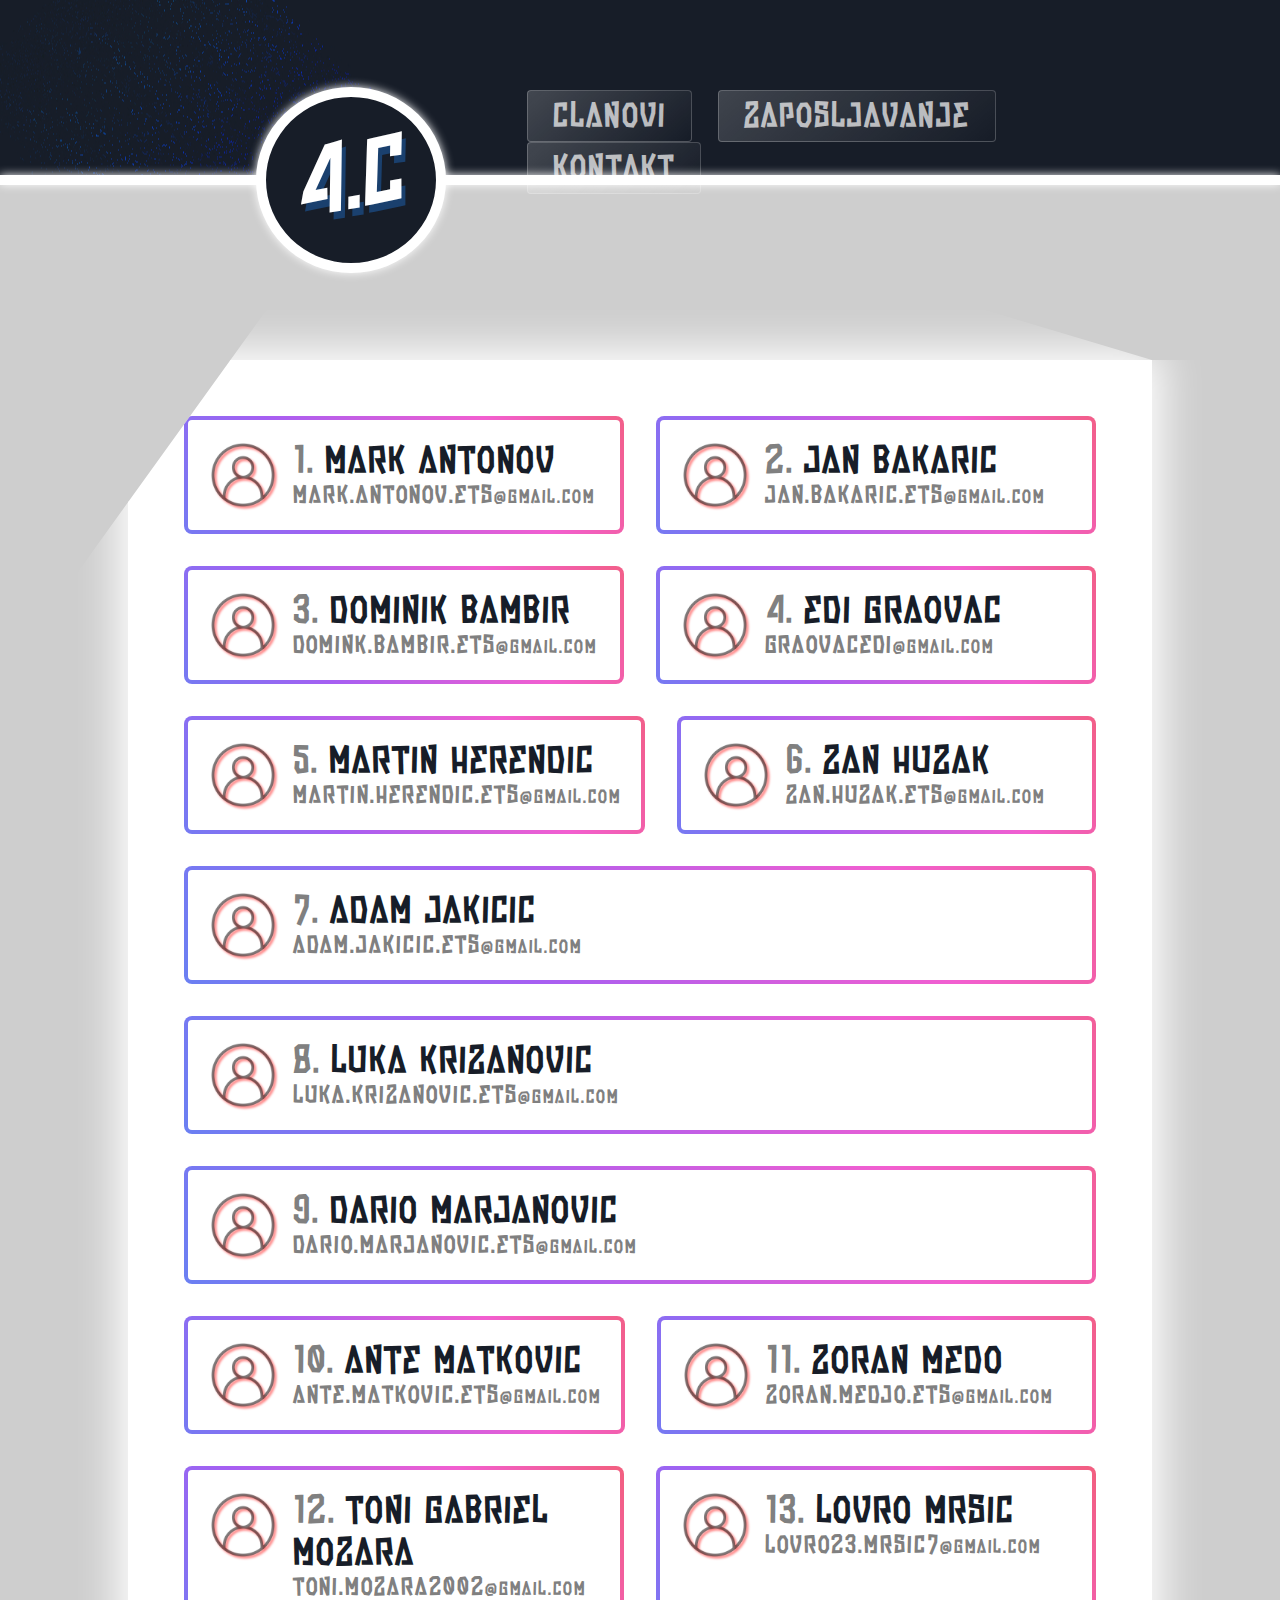
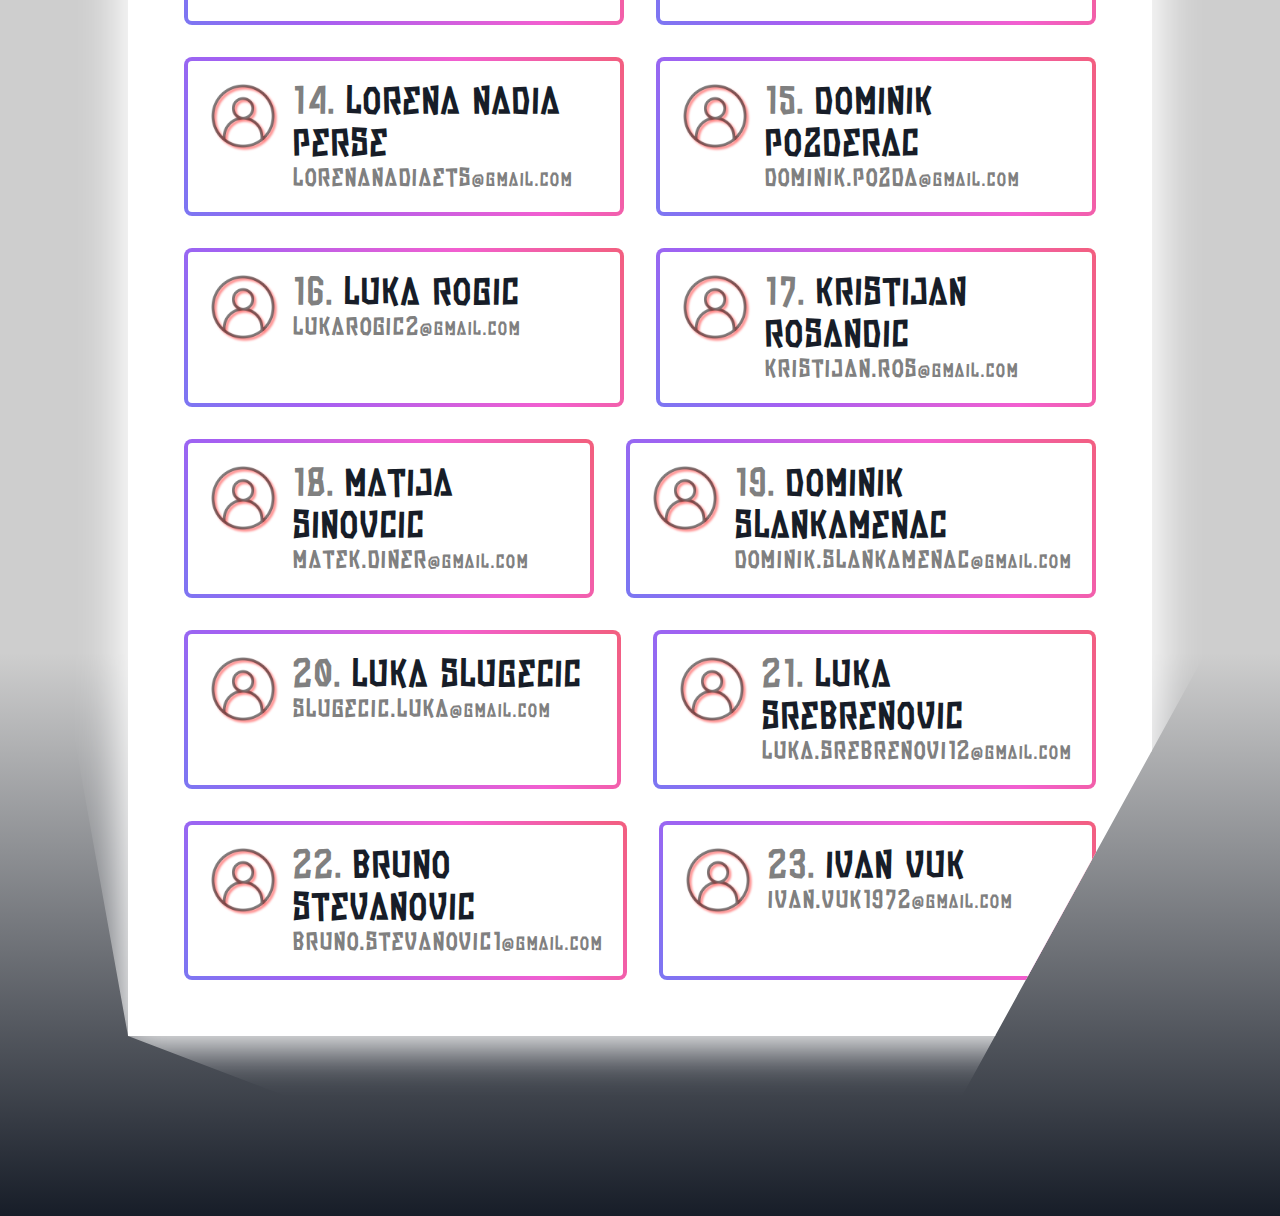
==== clanovi/index.html @ 48291f80 "init" ====
<!DOCTYPE html>
<html lang="en">
<head>
  <meta charset="UTF-8">
  <meta name="viewport" content="width=device-width, initial-scale=1.0">
  <meta name="description" content="Popis učenika u razredu nalazi se ovdje!">
  <meta name="keywords" content="učenici, škola, elektrotehnička, 4. razredi, srednja, ocjene">
  <meta name="author" content="Kristijan Rosandić">
  <link rel="stylesheet" href="/global/global.css">
  <link rel="stylesheet" href="index.css">
  <link rel="icon" href="/assets/icons/favicon.png">
  <title>4.C — Članovi</title>
</head>
<body>
  <div id="navbar">
    <a id="title-container" href="/">
      <div id="title">4.C</div>
    </a>
    <div id="links">
      <a href="/clanovi/index.html">Clanovi</a>
      <a href="/zaposljavanje/index.html">Zaposljavanje</a>
      <a href="/kontakt/index.html">Kontakt</a>
    </div>
  </div>
  <div id="content">
    <div class="item">
      <img src="/assets/icons/user.png" alt="Slika korisnika">
      <div class="user">
        <div><span>1.</span>Mark Antonov</div>
        <div>mark.antonov.ets</div>
      </div>
    </div>
    <div class="item">
      <img src="/assets/icons/user.png" alt="Slika korisnika">
      <div class="user">
        <div><span>2.</span>Jan Bakaric</div>
        <div>jan.bakaric.ets</div>
      </div>
    </div>
    <div class="item">
      <img src="/assets/icons/user.png" alt="Slika korisnika">
      <div class="user">
        <div><span>3.</span>Dominik Bambir</div>
        <div>domink.bambir.ets</div>
      </div>
    </div>
    <div class="item">
      <img src="/assets/icons/user.png" alt="Slika korisnika">
      <div class="user">
        <div><span>4.</span>Edi Graovac</div>
        <div>graovacedi</div>
      </div>
    </div>
    <div class="item">
      <img src="/assets/icons/user.png" alt="Slika korisnika">
      <div class="user">
        <div><span>5.</span>Martin Herendic</div>
        <div>martin.herendic.ets</div>
      </div>
    </div>
    <div class="item">
      <img src="/assets/icons/user.png" alt="Slika korisnika">
      <div class="user">
        <div><span>6.</span>Zan Huzak</div>
        <div>zan.huzak.ets</div>
      </div>
    </div>
    <div class="item">
      <img src="/assets/icons/user.png" alt="Slika korisnika">
      <div class="user">
        <div><span>7.</span>Adam Jakicic</div>
        <div>adam.jakicic.ets</div>
      </div>
    </div>
    <div class="item">
      <img src="/assets/icons/user.png" alt="Slika korisnika">
      <div class="user">
        <div><span>8.</span>Luka Krizanovic</div>
        <div>luka.krizanovic.ets</div>
      </div>
    </div>
    <div class="item">
      <img src="/assets/icons/user.png" alt="Slika korisnika">
      <div class="user">
        <div><span>9.</span>Dario Marjanovic</div>
        <div>dario.marjanovic.ets</div>
      </div>
    </div>
    <div class="item">
      <img src="/assets/icons/user.png" alt="Slika korisnika">
      <div class="user">
        <div><span>10.</span>Ante Matkovic</div>
        <div>ante.matkovic.ets</div>
      </div>
    </div>
    <div class="item">
      <img src="/assets/icons/user.png" alt="Slika korisnika">
      <div class="user">
        <div><span>11.</span>Zoran Medo</div>
        <div>zoran.medjo.ets</div>
      </div>
    </div>
    <div class="item">
      <img src="/assets/icons/user.png" alt="Slika korisnika">
      <div class="user">
        <div><span>12.</span>Toni Gabriel Mozara</div>
        <div>toni.mozara2002</div>
      </div>
    </div>
    <div class="item">
      <img src="/assets/icons/user.png" alt="Slika korisnika">
      <div class="user">
        <div><span>13.</span>Lovro Mrsic</div>
        <div>lovro23.mrsic7</div>
      </div>
    </div>
    <div class="item">
      <img src="/assets/icons/user.png" alt="Slika korisnika">
      <div class="user">
        <div><span>14.</span>Lorena Nadia Perse</div>
        <div>lorenanadiaets</div>
      </div>
    </div>
    <div class="item">
      <img src="/assets/icons/user.png" alt="Slika korisnika">
      <div class="user">
        <div><span>15.</span>Dominik Pozderac</div>
        <div>dominik.pozda</div>
      </div>
    </div>
    <div class="item">
      <img src="/assets/icons/user.png" alt="Slika korisnika">
      <div class="user">
        <div><span>16.</span>Luka Rogic</div>
        <div>lukarogic2</div>
      </div>
    </div>
    <div class="item">
      <img src="/assets/icons/user.png" alt="Slika korisnika">
      <div class="user">
        <div><span>17.</span>Kristijan Rosandic</div>
        <div>kristijan.ros</div>
      </div>
    </div>
    <div class="item">
      <img src="/assets/icons/user.png" alt="Slika korisnika">
      <div class="user">
        <div><span>18.</span>Matija Sinovcic</div>
        <div>matek.diner</div>
      </div>
    </div>
    <div class="item">
      <img src="/assets/icons/user.png" alt="Slika korisnika">
      <div class="user">
        <div><span>19.</span>Dominik Slankamenac</div>
        <div>dominik.slankamenac</div>
      </div>
    </div>
    <div class="item">
      <img src="/assets/icons/user.png" alt="Slika korisnika">
      <div class="user">
        <div><span>20.</span>Luka Slugecic</div>
        <div>slugecic.luka</div>
      </div>
    </div>
    <div class="item">
      <img src="/assets/icons/user.png" alt="Slika korisnika">
      <div class="user">
        <div><span>21.</span>Luka Srebrenovic</div>
        <div>luka.srebrenovi12</div>
      </div>
    </div>
    <div class="item">
      <img src="/assets/icons/user.png" alt="Slika korisnika">
      <div class="user">
        <div><span>22.</span>Bruno Stevanovic</div>
        <div>bruno.stevanovic1</div>
      </div>
    </div>
    <div class="item">
      <img src="/assets/icons/user.png" alt="Slika korisnika">
      <div class="user">
        <div><span>23.</span>Ivan Vuk</div>
        <div>ivan.vuk1972</div>
      </div>
    </div>

  </div>
</body>
</html>
---- global/global.css ----
::-webkit-scrollbar {
  width: 10px;
}

::-webkit-scrollbar-track {
  box-shadow: inset 0 0 5px 5px rgb(223, 223, 223);
}

::-webkit-scrollbar-thumb {
  background: #171d28;
}

::-webkit-scrollbar-thumb:hover {
  background: #171d28d8;
}

@font-face {
  font-family: "StreetwallAllcaps";
  src: url("../assets/fonts/StreetwallAllcaps.otf");
}

* {
  box-sizing: border-box;
  letter-spacing: 2px;
}

body,
a,
input,
textarea,
button {
  font-family: "StreetwallAllcaps";
  text-decoration: none;
}

body {
  background: linear-gradient(#cecece 80%, #171d28);
  min-height: 100vh;
  margin: 0;
  padding: 0;
}

#navbar {
  position: relative;
  height: 20vh;
  background: 500% repeat-x url("../assets/images/banner.png");
}

#navbar::after {
  content: "";
  position: absolute;
  bottom: -5px;
  height: 10px;
  background: white;
  box-shadow: 0 0 10px 0 white;
  width: 100%;
}

#title-container {
  display: block;
  position: absolute;
  left: 20%;
  bottom: 0;
  transform: translateY(50%);
  background: #171d28;
  border: 10px solid white;
  border-radius: 50%;
  box-shadow: 0 0 10px 0 white;
  padding: 30px;
  z-index: 2;
  transition: 250ms;
  cursor: pointer;
}

#title-container::after {
  content: "";
  position: absolute;
  top: -10px;
  bottom: -10px;
  left: -10px;
  right: -10px;
  clip-path: polygon(50% -10%, 110% 0, 50% 50%, 110% 110%, 0 110%, 50% 50%, 0 0);
  border-radius: 50%;
  animation: title-container 2s linear infinite;
  z-index: -1;
}

#title-container:hover {
  transform: translateY(50%) scale(1.3);
}

#title-container:hover #title {
  transform: skew(0deg, -10deg) scale(1.6);
}

@keyframes title-container {
  0% {
    transform: none;
    box-shadow: 0 0 25px 0 red;
  }

  20% {
    box-shadow: 0 0 25px 0 blue;
  }

  40% {
    box-shadow: 0 0 25px 0 green;
  }

  60% {
    box-shadow: 0 0 25px 0 yellow;
  }

  80% {
    box-shadow: 0 0 25px 0 black;
  }

  100% {
    transform: rotate(360deg);
    box-shadow: 0 0 25px 0 red;
  }
}

#title {
  color: white;
  font-size: 100px;
  transform: skew(0deg, -10deg);
  text-shadow: 4px 8px 0 #1a406e;
  animation: title 1s linear infinite;
  transition: transform 250ms;
}

@keyframes title {
  0% {
    text-shadow: 4px 8px 0 #1a406e;
  }

  20% {
    text-shadow: 2px 6px 0 blue;
  }

  40% {
    text-shadow: 1px 8px 0 green;
  }

  60% {
    text-shadow: 4px 3px 0 yellow;
  }

  80% {
    text-shadow: 4px 4px 0 black;
  }

  100% {
    text-shadow: 2px 8px 0 red;
  }
}

#links {
  position: absolute;
  max-width: 40%;
  top: 50%;
  right: 20%;
  font-size: 36px;
}

#links > a {
  display: inline-block;
  color: #ffffffaf;
  border: 1px solid #ffffff36;
  padding: 6px 25px;
  margin-left: 15px;
  border-radius: 4px;
  background: linear-gradient(140deg, #80808000, #ffffff4d, #80808000);
  background-size: 400%;
  background-position: bottom right;
  transition: border 250ms;

}

#links > a:hover {
  background-position: top left;
  border-color: white;
  color: white;
  cursor: pointer;
  transition: 250ms;
}

#content {
  background: white;
  font-size: 24px;
  width: 60%;
  padding: 40px;
  margin: 20vh auto;
  clip-path: polygon(26% -10%, 100% 0, 174% 0, 136% 58%, 70% 112%, 0 100%, 0 100%, -30% 25%);
  box-shadow: 0 0 40px 10px white;
}

@media only screen and (max-width: 768px) {
  * {
    -webkit-tap-highlight-color: transparent;
  }

  #navbar {
    height: 25vh;
  }

  #links {
    all: unset;
    display: flex;
    flex-wrap: wrap ;
    justify-content: center;
  }

  #links a {
    font-size: 18px;
    padding: 20px 20px;
    margin: 0;
    flex: 1 1 0;
    border-radius: 0;
  }

  #title-container {
    left: 50%;
    transform: translate(-50%, 50%) !important;
  }

  .image-wrapper {
    width: unset !important;
    overflow: hidden;
  }

  #content {
    width: 100% !important;
  }
}
---- clanovi/index.css ----
#content {
  display: flex;
  flex-wrap: wrap;
  width: 80%;
}

.item > * {
  display: inline-block;
}

.item img {
  vertical-align: top;
  filter: opacity(0.5) drop-shadow(2px 2px 1px red);
  max-width: 70px;
  max-height: 70px;
  margin-right: 15px;
  animation: user 2s infinite linear;
}

.item {
  flex: 1 1 0;
  display: flex;
  --border-width: 4px;
  position: relative;
  background: white;
  border-radius: var(--border-width);
  padding: 20px;
  margin: 20px;
}

.item::after {
  position: absolute;
  content: "";
  top: calc(-1 * var(--border-width));
  left: calc(-1 * var(--border-width));
  width: calc(100% + var(--border-width) * 2);
  height: calc(100% + var(--border-width) * 2);
  background: linear-gradient(60deg, #5f86f2, #a65ff2, #f25fd0, #f25f61, #f2cb5f, #abf25f, #5ff281, #5ff2f0);
  background-size: 300% 300%;
  background-position: 0 50%;
  border-radius: calc(2 * var(--border-width));
  animation: move-gradient 4s alternate infinite;
  z-index: -1;
}

.item:hover {
  color: white !important;
  transform: scale(1.3);
  z-index: 2;
  transition: transform 250ms;
}

.item:hover * {
  color: white !important;
  transition: color 250ms;
}

.item:hover img {
  animation: none;
  filter: invert(1);
}

@keyframes move-gradient {
  50% {
    background-position: 100% 50%;
  }
}

@keyframes user {
  0% {
    filter: opacity(0.5) drop-shadow(2px 2px 1px red);
  }

  20% {
    filter: opacity(0.5) drop-shadow(2px 2px 1px blue);
  }

  40% {
    filter: opacity(0.5) drop-shadow(2px 2px 1px green);
  }

  60% {
    filter: opacity(0.5) drop-shadow(2px 2px 1px yellow);
  }

  80% {
    filter: opacity(0.5) drop-shadow(2px 2px 1px black);
  }

  100% {
    filter: opacity(0.5) drop-shadow(2px 2px 1px red);
  }
}

.user > div:first-child {
  color: #171d28;
  font-size: 40px;
}

.user > div:first-child > span {
  color: gray;
  margin-right: 10px;
}

.user > div:last-child {
  color: gray;
  font-size: 26px;
}

.user > div:last-child::after {
  content: "@gmail.com";
  font-size: 20px;
}

@media only screen and (max-width: 768px) {
  .item {
    width: 100%;
    margin-left: 0;
    flex: 1 0 100%;
  }

  .item * {
    font-size: 22px !important;
  }

  .user {
    overflow: hidden;
  }

  .user > div:last-child::after {
    content: "\A@gmail.com";
    font-size: 14px;
  }
}
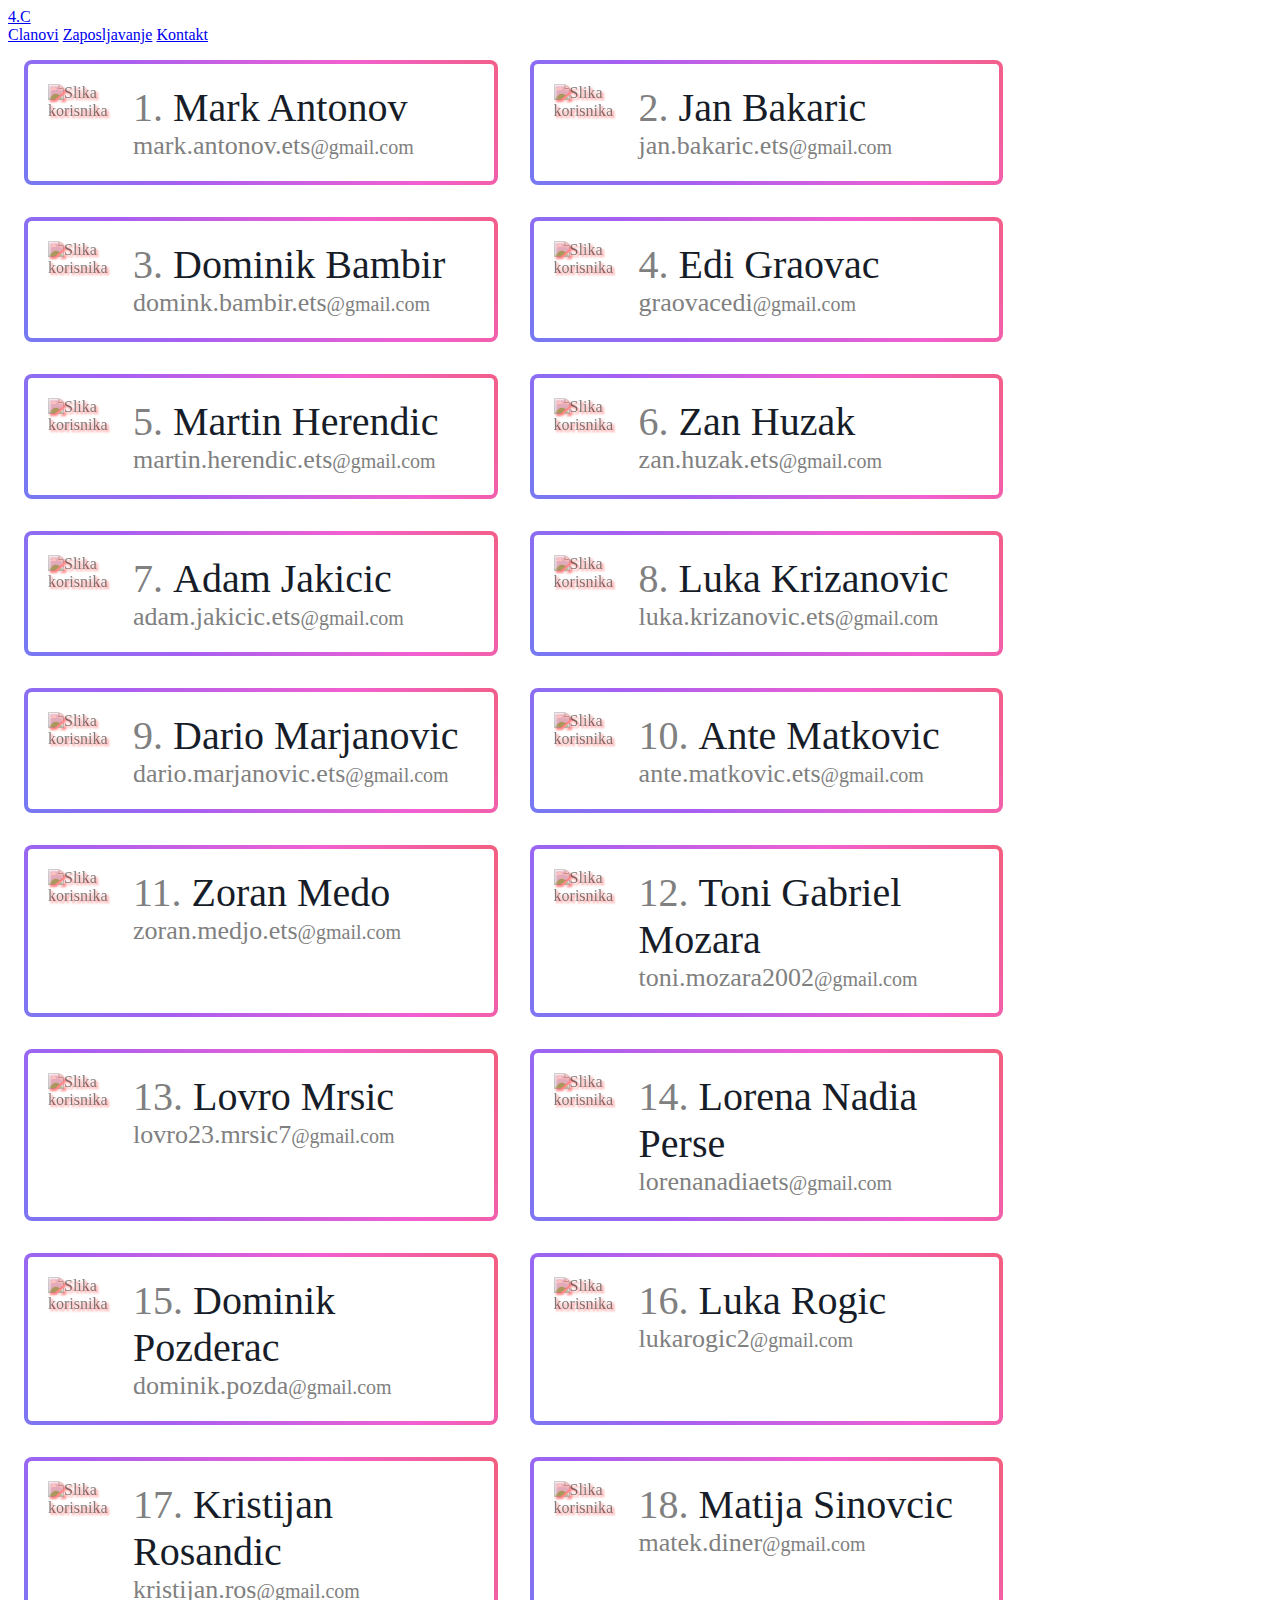
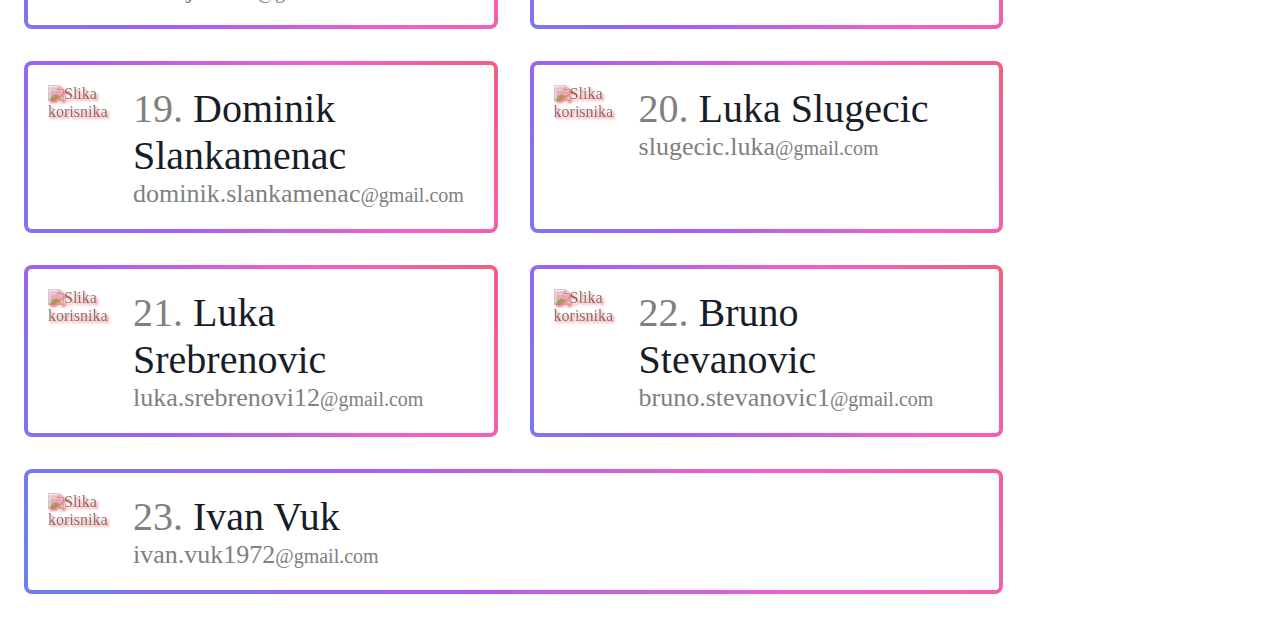
==== commit 23aa1c8e: "init" ====
--- a/clanovi/index.html
+++ b/clanovi/index.html
@@ -6,179 +6,179 @@
   <meta name="description" content="Popis učenika u razredu nalazi se ovdje!">
   <meta name="keywords" content="učenici, škola, elektrotehnička, 4. razredi, srednja, ocjene">
   <meta name="author" content="Kristijan Rosandić">
-  <link rel="stylesheet" href="/global/global.css">
+  <link rel="stylesheet" href="/4-c-razred/global/global.css">
   <link rel="stylesheet" href="index.css">
-  <link rel="icon" href="/assets/icons/favicon.png">
+  <link rel="icon" href="/4-c-razred/assets/icons/favicon.png">
   <title>4.C — Članovi</title>
 </head>
 <body>
   <div id="navbar">
-    <a id="title-container" href="/">
+    <a id="title-container" href="/4-c-razred/">
       <div id="title">4.C</div>
     </a>
     <div id="links">
-      <a href="/clanovi/index.html">Clanovi</a>
-      <a href="/zaposljavanje/index.html">Zaposljavanje</a>
-      <a href="/kontakt/index.html">Kontakt</a>
+      <a href="/4-c-razred/clanovi/index.html">Clanovi</a>
+      <a href="/4-c-razred/zaposljavanje/index.html">Zaposljavanje</a>
+      <a href="/4-c-razred/kontakt/index.html">Kontakt</a>
     </div>
   </div>
   <div id="content">
     <div class="item">
-      <img src="/assets/icons/user.png" alt="Slika korisnika">
+      <img src="/4-c-razred/assets/icons/user.png" alt="Slika korisnika">
       <div class="user">
         <div><span>1.</span>Mark Antonov</div>
         <div>mark.antonov.ets</div>
       </div>
     </div>
     <div class="item">
-      <img src="/assets/icons/user.png" alt="Slika korisnika">
+      <img src="/4-c-razred/assets/icons/user.png" alt="Slika korisnika">
       <div class="user">
         <div><span>2.</span>Jan Bakaric</div>
         <div>jan.bakaric.ets</div>
       </div>
     </div>
     <div class="item">
-      <img src="/assets/icons/user.png" alt="Slika korisnika">
+      <img src="/4-c-razred/assets/icons/user.png" alt="Slika korisnika">
       <div class="user">
         <div><span>3.</span>Dominik Bambir</div>
         <div>domink.bambir.ets</div>
       </div>
     </div>
     <div class="item">
-      <img src="/assets/icons/user.png" alt="Slika korisnika">
+      <img src="/4-c-razred/assets/icons/user.png" alt="Slika korisnika">
       <div class="user">
         <div><span>4.</span>Edi Graovac</div>
         <div>graovacedi</div>
       </div>
     </div>
     <div class="item">
-      <img src="/assets/icons/user.png" alt="Slika korisnika">
+      <img src="/4-c-razred/assets/icons/user.png" alt="Slika korisnika">
       <div class="user">
         <div><span>5.</span>Martin Herendic</div>
         <div>martin.herendic.ets</div>
       </div>
     </div>
     <div class="item">
-      <img src="/assets/icons/user.png" alt="Slika korisnika">
+      <img src="/4-c-razred/assets/icons/user.png" alt="Slika korisnika">
       <div class="user">
         <div><span>6.</span>Zan Huzak</div>
         <div>zan.huzak.ets</div>
       </div>
     </div>
     <div class="item">
-      <img src="/assets/icons/user.png" alt="Slika korisnika">
+      <img src="/4-c-razred/assets/icons/user.png" alt="Slika korisnika">
       <div class="user">
         <div><span>7.</span>Adam Jakicic</div>
         <div>adam.jakicic.ets</div>
       </div>
     </div>
     <div class="item">
-      <img src="/assets/icons/user.png" alt="Slika korisnika">
+      <img src="/4-c-razred/assets/icons/user.png" alt="Slika korisnika">
       <div class="user">
         <div><span>8.</span>Luka Krizanovic</div>
         <div>luka.krizanovic.ets</div>
       </div>
     </div>
     <div class="item">
-      <img src="/assets/icons/user.png" alt="Slika korisnika">
+      <img src="/4-c-razred/assets/icons/user.png" alt="Slika korisnika">
       <div class="user">
         <div><span>9.</span>Dario Marjanovic</div>
         <div>dario.marjanovic.ets</div>
       </div>
     </div>
     <div class="item">
-      <img src="/assets/icons/user.png" alt="Slika korisnika">
+      <img src="/4-c-razred/assets/icons/user.png" alt="Slika korisnika">
       <div class="user">
         <div><span>10.</span>Ante Matkovic</div>
         <div>ante.matkovic.ets</div>
       </div>
     </div>
     <div class="item">
-      <img src="/assets/icons/user.png" alt="Slika korisnika">
+      <img src="/4-c-razred/assets/icons/user.png" alt="Slika korisnika">
       <div class="user">
         <div><span>11.</span>Zoran Medo</div>
         <div>zoran.medjo.ets</div>
       </div>
     </div>
     <div class="item">
-      <img src="/assets/icons/user.png" alt="Slika korisnika">
+      <img src="/4-c-razred/assets/icons/user.png" alt="Slika korisnika">
       <div class="user">
         <div><span>12.</span>Toni Gabriel Mozara</div>
         <div>toni.mozara2002</div>
       </div>
     </div>
     <div class="item">
-      <img src="/assets/icons/user.png" alt="Slika korisnika">
+      <img src="/4-c-razred/assets/icons/user.png" alt="Slika korisnika">
       <div class="user">
         <div><span>13.</span>Lovro Mrsic</div>
         <div>lovro23.mrsic7</div>
       </div>
     </div>
     <div class="item">
-      <img src="/assets/icons/user.png" alt="Slika korisnika">
+      <img src="/4-c-razred/assets/icons/user.png" alt="Slika korisnika">
       <div class="user">
         <div><span>14.</span>Lorena Nadia Perse</div>
         <div>lorenanadiaets</div>
       </div>
     </div>
     <div class="item">
-      <img src="/assets/icons/user.png" alt="Slika korisnika">
+      <img src="/4-c-razred/assets/icons/user.png" alt="Slika korisnika">
       <div class="user">
         <div><span>15.</span>Dominik Pozderac</div>
         <div>dominik.pozda</div>
       </div>
     </div>
     <div class="item">
-      <img src="/assets/icons/user.png" alt="Slika korisnika">
+      <img src="/4-c-razred/assets/icons/user.png" alt="Slika korisnika">
       <div class="user">
         <div><span>16.</span>Luka Rogic</div>
         <div>lukarogic2</div>
       </div>
     </div>
     <div class="item">
-      <img src="/assets/icons/user.png" alt="Slika korisnika">
+      <img src="/4-c-razred/assets/icons/user.png" alt="Slika korisnika">
       <div class="user">
         <div><span>17.</span>Kristijan Rosandic</div>
         <div>kristijan.ros</div>
       </div>
     </div>
     <div class="item">
-      <img src="/assets/icons/user.png" alt="Slika korisnika">
+      <img src="/4-c-razred/assets/icons/user.png" alt="Slika korisnika">
       <div class="user">
         <div><span>18.</span>Matija Sinovcic</div>
         <div>matek.diner</div>
       </div>
     </div>
     <div class="item">
-      <img src="/assets/icons/user.png" alt="Slika korisnika">
+      <img src="/4-c-razred/assets/icons/user.png" alt="Slika korisnika">
       <div class="user">
         <div><span>19.</span>Dominik Slankamenac</div>
         <div>dominik.slankamenac</div>
       </div>
     </div>
     <div class="item">
-      <img src="/assets/icons/user.png" alt="Slika korisnika">
+      <img src="/4-c-razred/assets/icons/user.png" alt="Slika korisnika">
       <div class="user">
         <div><span>20.</span>Luka Slugecic</div>
         <div>slugecic.luka</div>
       </div>
     </div>
     <div class="item">
-      <img src="/assets/icons/user.png" alt="Slika korisnika">
+      <img src="/4-c-razred/assets/icons/user.png" alt="Slika korisnika">
       <div class="user">
         <div><span>21.</span>Luka Srebrenovic</div>
         <div>luka.srebrenovi12</div>
       </div>
     </div>
     <div class="item">
-      <img src="/assets/icons/user.png" alt="Slika korisnika">
+      <img src="/4-c-razred/assets/icons/user.png" alt="Slika korisnika">
       <div class="user">
         <div><span>22.</span>Bruno Stevanovic</div>
         <div>bruno.stevanovic1</div>
       </div>
     </div>
     <div class="item">
-      <img src="/assets/icons/user.png" alt="Slika korisnika">
+      <img src="/4-c-razred/assets/icons/user.png" alt="Slika korisnika">
       <div class="user">
         <div><span>23.</span>Ivan Vuk</div>
         <div>ivan.vuk1972</div>
